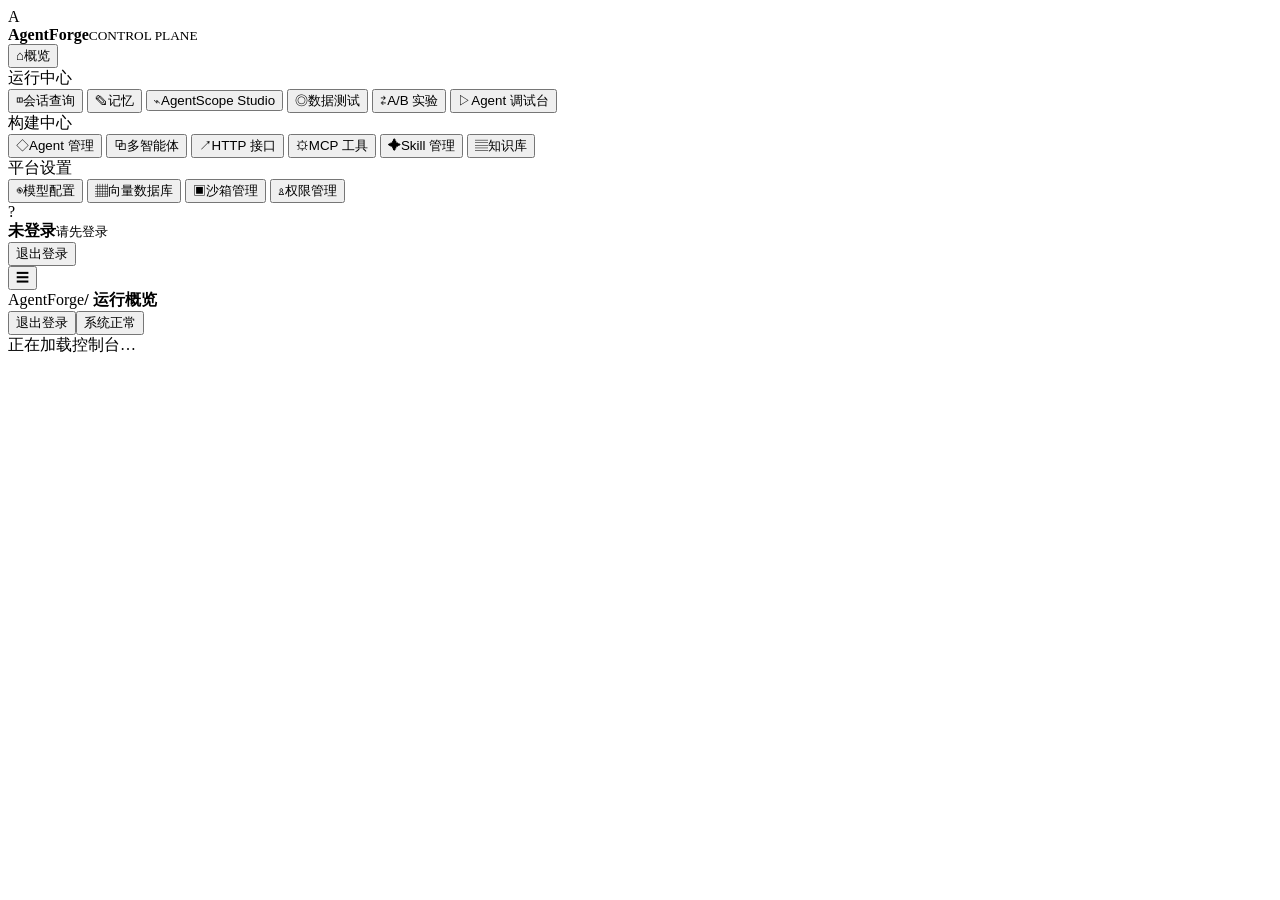
==== src/main/resources/static/index.html @ 197e9eef "多智能体模块优化" ====
<!doctype html>
<html lang="zh-CN">
<head>
  <meta charset="utf-8">
  <meta name="viewport" content="width=device-width,initial-scale=1">
  <meta name="description" content="AgentForge 企业级 Agent 管理与观测平台">
  <title>AgentForge · Agent 管理平台</title>
  <link rel="stylesheet" href="/static/styles.css?v=20260923-8">
  <link rel="stylesheet" href="/static/playground.css?v=20261010-4">
  <link rel="stylesheet" href="/static/session.css?v=20260926-1">
  <link rel="stylesheet" href="/static/eval.css?v=20260914-1">
  <link rel="stylesheet" href="/static/experiment.css?v=20260906-3">
  <link rel="stylesheet" href="/static/auth.css?v=20260923-4">
</head>
<body>
  <div class="shell">
    <aside class="sidebar">
      <div class="brand"><span class="brand-mark">A</span><div><b>AgentForge</b><small>CONTROL PLANE</small></div></div>
      <nav id="nav">
        <button class="nav-item active" data-page="dashboard"><span>⌂</span>概览</button>
        <div class="nav-label">运行中心</div>
        <button class="nav-item" data-page="sessions"><span>◫</span>会话查询</button>
        <button class="nav-item" data-page="memories"><span>✎</span>记忆</button>
        <button class="nav-item" data-page="studio"><span>⌁</span>AgentScope Studio <i class="live-dot"></i></button>
        <button class="nav-item" data-page="evaluations"><span>◎</span>数据测试</button>
        <button class="nav-item" data-page="experiments"><span>⇄</span>A/B 实验</button>
        <button class="nav-item" data-page="playground"><span>▷</span>Agent 调试台</button>
        <div class="nav-label">构建中心</div>
        <button class="nav-item" data-page="agents"><span>◇</span>Agent 管理</button>
        <button class="nav-item" data-page="workflows"><span>⧉</span>多智能体</button>
        <button class="nav-item" data-page="http-agents"><span>↗</span>HTTP 接口</button>
        <button class="nav-item" data-page="mcp"><span>⚙</span>MCP 工具</button>
        <button class="nav-item" data-page="skills"><span>✦</span>Skill 管理</button>
        <button class="nav-item" data-page="knowledge"><span>▤</span>知识库</button>
        <div class="nav-label">平台设置</div>
        <button class="nav-item" data-page="models"><span>◉</span>模型配置</button>
        <button class="nav-item" data-page="vectors"><span>▦</span>向量数据库</button>
        <button class="nav-item" data-page="sandboxes"><span>▣</span>沙箱管理</button>
        <button class="nav-item" data-page="roles"><span>♙</span>权限管理</button>
      </nav>
      <div class="sidebar-foot">
        <div class="sidebar-user"><div class="avatar" id="userAvatar">?</div><div><b id="userName">未登录</b><small id="userRole">请先登录</small></div></div>
        <button type="button" class="logout-btn" id="logoutBtn">退出登录</button>
      </div>
    </aside>
    <main>
      <header class="topbar"><button class="mobile-menu" id="menuBtn">☰</button><div class="crumb"><span>AgentForge</span><b id="crumbTitle">/ 运行概览</b></div><div class="top-actions"><div id="trialBanner" class="trial-banner" hidden><span>试用剩余 <b id="trialRemain">5:00</b></span><button type="button" class="btn ghost" id="trialLoginBtn">登录</button></div><select id="tenantSwitch" class="select tenant-switch" hidden></select><button type="button" class="btn ghost logout-top" id="logoutTopBtn">退出登录</button><button class="status-chip"><i></i>系统正常</button></div></header>
      <div id="content" class="content"><div class="loading">正在加载控制台…</div></div>
    </main>
  </div>
  <div id="toast" class="toast"></div>
  <dialog id="modal"><form id="modalForm"><div class="modal-head"><div><small id="modalEyebrow">新建配置</small><h2 id="modalTitle">添加</h2></div><button type="button" class="close" data-close-modal aria-label="关闭">×</button></div><div id="modalFields"></div><div class="modal-actions"><button type="button" class="btn ghost" data-close-modal>取消</button><button type="submit" class="btn primary" id="modalSubmit">确认添加</button></div></form></dialog>
  <dialog id="sessionModal"><div id="sessionDetail"></div></dialog>
  <div id="loginGate" class="login-gate" hidden>
    <form id="loginForm" class="login-card">
      <small>AGENTFORGE CONTROL PLANE</small>
      <h1>登录控制面</h1>
      <p>按 AgentScope 租户隔离：默认属主可见，同租户按角色共享，跨租户不可见。</p>
      <label>用户名<input id="loginUser" name="username" autocomplete="username" required></label>
      <label>密码<input id="loginPass" name="password" type="password" autocomplete="current-password" required></label>
      <p id="loginError" class="login-error" hidden></p>
      <button class="btn primary" type="submit">进入控制台</button>
      <button type="button" class="btn ghost" id="trialContinue" hidden>继续试用</button>
      <div class="login-hint">未登录可试用 5 分钟。试用结束后请使用分配的账号登录。</div>
    </form>
  </div>
  <script src="/static/app.js?v=20261010-4"></script>
</body>
</html>
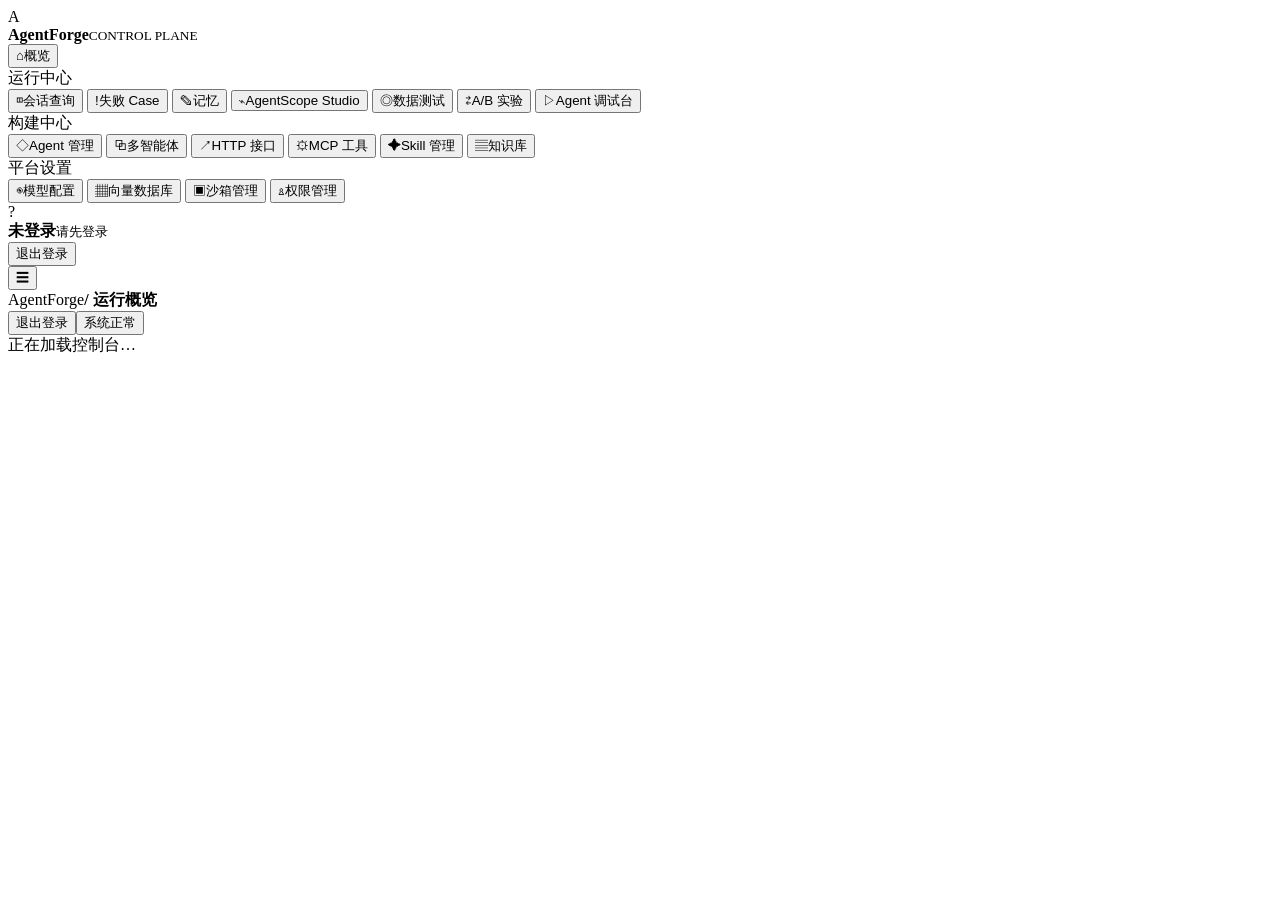
==== commit 019dcfd7: "新增失败case模块 支持失败重拾 暂无管理员审批功能后续可考虑添加" ====
--- a/src/main/resources/static/index.html
+++ b/src/main/resources/static/index.html
@@ -11,6 +11,7 @@
   <link rel="stylesheet" href="/static/eval.css?v=20260914-1">
   <link rel="stylesheet" href="/static/experiment.css?v=20260906-3">
   <link rel="stylesheet" href="/static/auth.css?v=20260923-4">
+  <link rel="stylesheet" href="/static/failure-case.css?v=20261027-2">
 </head>
 <body>
   <div class="shell">
@@ -20,6 +21,7 @@
         <button class="nav-item active" data-page="dashboard"><span>⌂</span>概览</button>
         <div class="nav-label">运行中心</div>
         <button class="nav-item" data-page="sessions"><span>◫</span>会话查询</button>
+        <button class="nav-item" data-page="failure-cases"><span>!</span>失败 Case</button>
         <button class="nav-item" data-page="memories"><span>✎</span>记忆</button>
         <button class="nav-item" data-page="studio"><span>⌁</span>AgentScope Studio <i class="live-dot"></i></button>
         <button class="nav-item" data-page="evaluations"><span>◎</span>数据测试</button>
@@ -64,6 +66,6 @@
       <div class="login-hint">未登录可试用 5 分钟。试用结束后请使用分配的账号登录。</div>
     </form>
   </div>
-  <script src="/static/app.js?v=20261010-4"></script>
+  <script src="/static/app.js?v=20261027-2"></script>
 </body>
 </html>
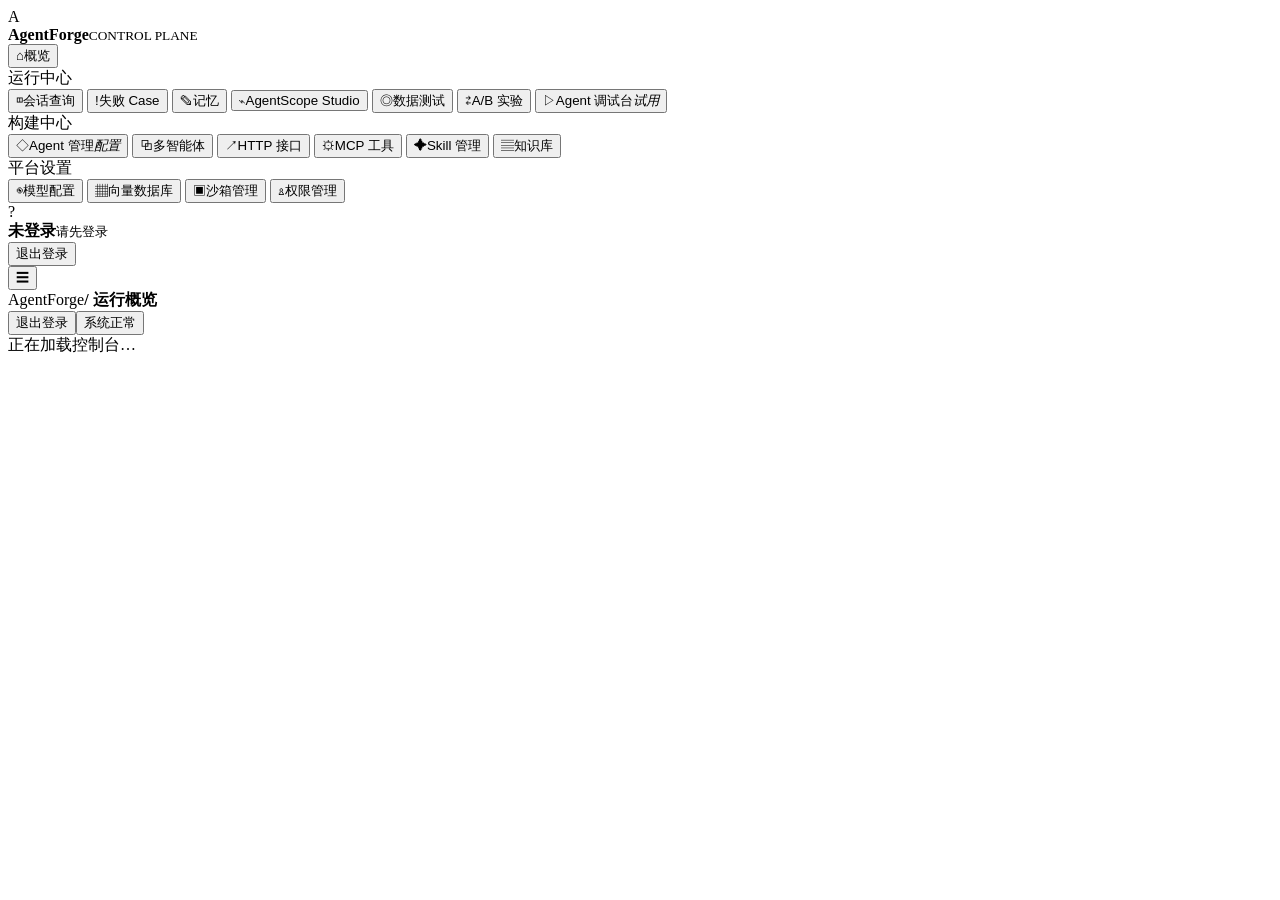
==== commit f92e6b63: "优化已知用户体验" ====
--- a/src/main/resources/static/index.html
+++ b/src/main/resources/static/index.html
@@ -5,12 +5,12 @@
   <meta name="viewport" content="width=device-width,initial-scale=1">
   <meta name="description" content="AgentForge 企业级 Agent 管理与观测平台">
   <title>AgentForge · Agent 管理平台</title>
-  <link rel="stylesheet" href="/static/styles.css?v=20260923-8">
+  <link rel="stylesheet" href="/static/styles.css?v=20261028-1">
   <link rel="stylesheet" href="/static/playground.css?v=20261010-4">
-  <link rel="stylesheet" href="/static/session.css?v=20260926-1">
+  <link rel="stylesheet" href="/static/session.css?v=20261028-2">
   <link rel="stylesheet" href="/static/eval.css?v=20260914-1">
   <link rel="stylesheet" href="/static/experiment.css?v=20260906-3">
-  <link rel="stylesheet" href="/static/auth.css?v=20260923-4">
+  <link rel="stylesheet" href="/static/auth.css?v=20261030-3">
   <link rel="stylesheet" href="/static/failure-case.css?v=20261027-2">
 </head>
 <body>
@@ -26,9 +26,9 @@
         <button class="nav-item" data-page="studio"><span>⌁</span>AgentScope Studio <i class="live-dot"></i></button>
         <button class="nav-item" data-page="evaluations"><span>◎</span>数据测试</button>
         <button class="nav-item" data-page="experiments"><span>⇄</span>A/B 实验</button>
-        <button class="nav-item" data-page="playground"><span>▷</span>Agent 调试台</button>
+        <button class="nav-item nav-entry" data-page="playground"><span>▷</span>Agent 调试台<i class="nav-badge">试用</i></button>
         <div class="nav-label">构建中心</div>
-        <button class="nav-item" data-page="agents"><span>◇</span>Agent 管理</button>
+        <button class="nav-item nav-entry" data-page="agents"><span>◇</span>Agent 管理<i class="nav-badge">配置</i></button>
         <button class="nav-item" data-page="workflows"><span>⧉</span>多智能体</button>
         <button class="nav-item" data-page="http-agents"><span>↗</span>HTTP 接口</button>
         <button class="nav-item" data-page="mcp"><span>⚙</span>MCP 工具</button>
@@ -46,13 +46,26 @@
       </div>
     </aside>
     <main>
-      <header class="topbar"><button class="mobile-menu" id="menuBtn">☰</button><div class="crumb"><span>AgentForge</span><b id="crumbTitle">/ 运行概览</b></div><div class="top-actions"><div id="trialBanner" class="trial-banner" hidden><span>试用剩余 <b id="trialRemain">5:00</b></span><button type="button" class="btn ghost" id="trialLoginBtn">登录</button></div><select id="tenantSwitch" class="select tenant-switch" hidden></select><button type="button" class="btn ghost logout-top" id="logoutTopBtn">退出登录</button><button class="status-chip"><i></i>系统正常</button></div></header>
+      <header class="topbar"><button class="mobile-menu" id="menuBtn">☰</button><div class="crumb"><span>AgentForge</span><b id="crumbTitle">/ 运行概览</b></div><div class="top-actions"><div id="trialBanner" class="trial-banner" hidden><span>试用 Token <b id="trialTokens">0</b>/10000</span><button type="button" class="btn ghost" id="trialLoginBtn">登录</button></div><select id="tenantSwitch" class="select tenant-switch" hidden></select><button type="button" class="btn ghost logout-top" id="logoutTopBtn">退出登录</button><button class="status-chip"><i></i>系统正常</button></div></header>
+      <section id="startGuide" class="start-guide" hidden>
+        <div class="start-guide-copy">
+          <small>第一次试用</small>
+          <h2>从左侧这两个入口开始</h2>
+          <p><b>Agent 调试台</b>标着「试用」：选一个已有 Agent，输入一句话发送即可。<b>Agent 管理</b>标着「配置」：查看已有 Agent，卡片菜单里的「调试运行」也会进入调试台。</p>
+        </div>
+        <div class="start-guide-actions">
+          <button type="button" class="btn primary" id="startGuidePlay">去调试台试用</button>
+          <button type="button" class="btn ghost" id="startGuideAgents">打开 Agent 管理</button>
+          <button type="button" class="btn ghost" id="startGuideDismiss">知道了</button>
+        </div>
+      </section>
       <div id="content" class="content"><div class="loading">正在加载控制台…</div></div>
     </main>
   </div>
   <div id="toast" class="toast"></div>
   <dialog id="modal"><form id="modalForm"><div class="modal-head"><div><small id="modalEyebrow">新建配置</small><h2 id="modalTitle">添加</h2></div><button type="button" class="close" data-close-modal aria-label="关闭">×</button></div><div id="modalFields"></div><div class="modal-actions"><button type="button" class="btn ghost" data-close-modal>取消</button><button type="submit" class="btn primary" id="modalSubmit">确认添加</button></div></form></dialog>
   <dialog id="sessionModal"><div id="sessionDetail"></div></dialog>
+  <dialog id="visitorModal"><div id="visitorIpContent"></div></dialog>
   <div id="loginGate" class="login-gate" hidden>
     <form id="loginForm" class="login-card">
       <small>AGENTFORGE CONTROL PLANE</small>
@@ -63,9 +76,9 @@
       <p id="loginError" class="login-error" hidden></p>
       <button class="btn primary" type="submit">进入控制台</button>
       <button type="button" class="btn ghost" id="trialContinue" hidden>继续试用</button>
-      <div class="login-hint">未登录可试用 5 分钟。试用结束后请使用分配的账号登录。</div>
+      <div class="login-hint">未登录可以试用。Token 用量达到 10000 后需要登录。</div>
     </form>
   </div>
-  <script src="/static/app.js?v=20261027-2"></script>
+  <script src="/static/app.js?v=20261030-3"></script>
 </body>
 </html>
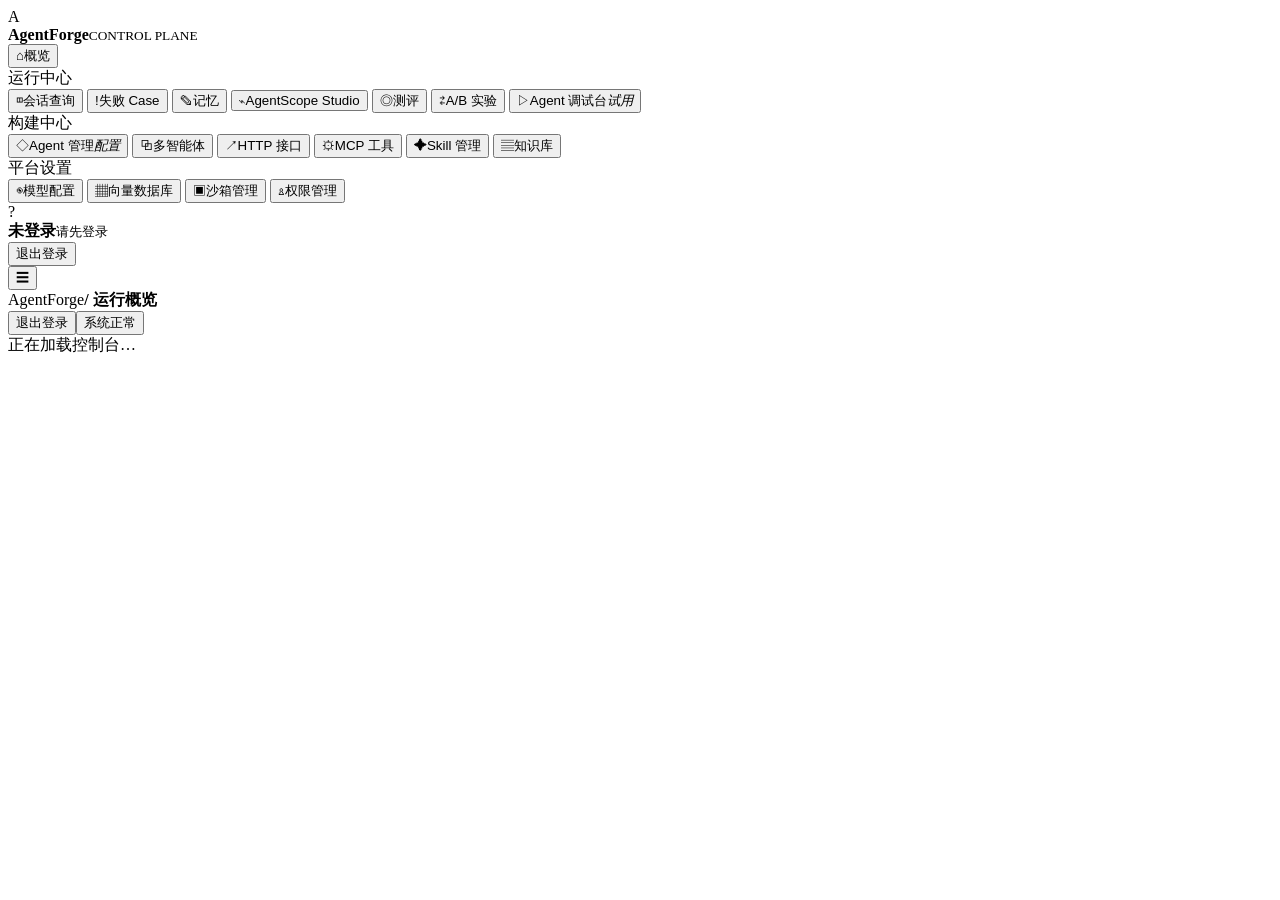
==== commit 8e902b9f: "测评模块新增  创建测试功能 能力集 测评集 模块。创建测试用例新增 必调工具模块 新增测试数据可重复跑功能检测测评集" ====
--- a/src/main/resources/static/index.html
+++ b/src/main/resources/static/index.html
@@ -8,7 +8,7 @@
   <link rel="stylesheet" href="/static/styles.css?v=20261028-1">
   <link rel="stylesheet" href="/static/playground.css?v=20261010-4">
   <link rel="stylesheet" href="/static/session.css?v=20261028-2">
-  <link rel="stylesheet" href="/static/eval.css?v=20260914-1">
+  <link rel="stylesheet" href="/static/eval.css?v=20261030-7">
   <link rel="stylesheet" href="/static/experiment.css?v=20260906-3">
   <link rel="stylesheet" href="/static/auth.css?v=20261030-3">
   <link rel="stylesheet" href="/static/failure-case.css?v=20261027-2">
@@ -24,7 +24,7 @@
         <button class="nav-item" data-page="failure-cases"><span>!</span>失败 Case</button>
         <button class="nav-item" data-page="memories"><span>✎</span>记忆</button>
         <button class="nav-item" data-page="studio"><span>⌁</span>AgentScope Studio <i class="live-dot"></i></button>
-        <button class="nav-item" data-page="evaluations"><span>◎</span>数据测试</button>
+        <button class="nav-item" data-page="evaluations"><span>◎</span>测评</button>
         <button class="nav-item" data-page="experiments"><span>⇄</span>A/B 实验</button>
         <button class="nav-item nav-entry" data-page="playground"><span>▷</span>Agent 调试台<i class="nav-badge">试用</i></button>
         <div class="nav-label">构建中心</div>
@@ -79,6 +79,6 @@
       <div class="login-hint">未登录可以试用。Token 用量达到 10000 后需要登录。</div>
     </form>
   </div>
-  <script src="/static/app.js?v=20261030-3"></script>
+  <script src="/static/app.js?v=20261030-7"></script>
 </body>
 </html>
